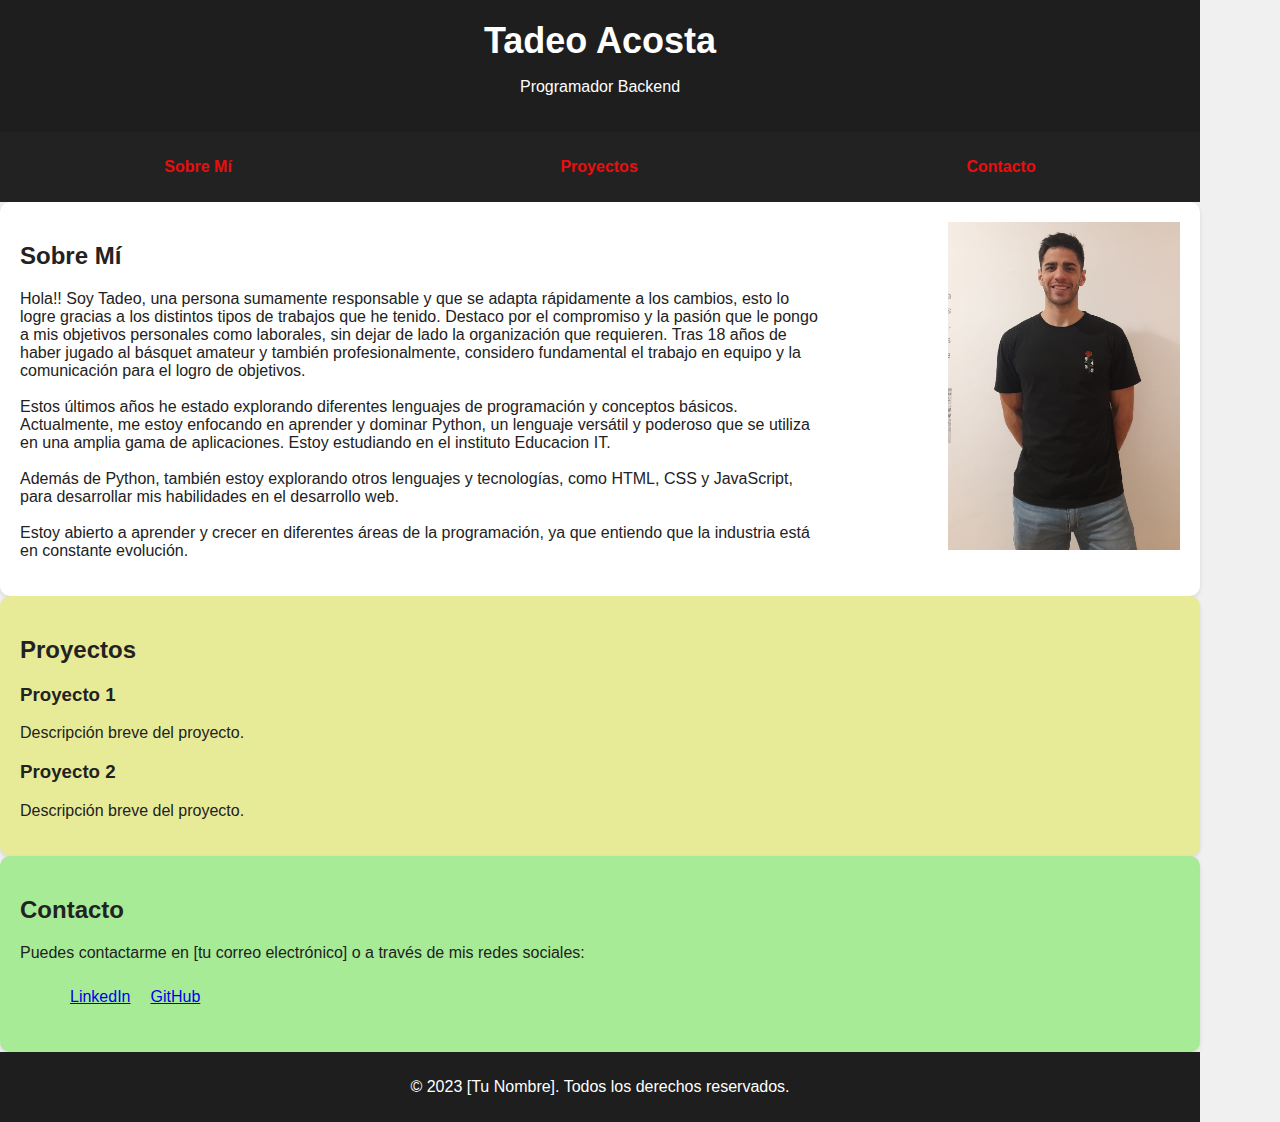
==== index.html @ 43eafb91 "importe lo que habia avanzado" ====
<!DOCTYPE html>
<html lang="es">
<head>
    <!-- Definición del tipo de documento y el idioma -->
    <meta charset="UTF-8">
    <meta name="viewport" content="width=device-width, initial-scale=1.0">
    <!-- Configuración del metadato para el viewport y la codificación de caracteres -->
    <title>Acosta Tadeo - Portafolio</title>
    <!-- Título de la pestaña del navegador -->
    <link rel="stylesheet" href="styles.css"> <!-- Enlaza tu archivo de estilos CSS aquí -->
    <!-- Enlace a tu archivo CSS para aplicar estilos personalizados -->
</head>
<body>
    <!-- Cuerpo de la página -->

    <!-- Encabezado -->
    <header>
        <h1>Tadeo Acosta</h1>
        <p>Programador Backend</p>
    </header>

    <!-- Navegación -->
    <nav>
        <ul class ="menu">
            <li><a href="#sobre-mi">Sobre Mí</a></li>
            <li><a href="#proyectos">Proyectos</a></li>
            <li><a href="#contacto">Contacto</a></li>
        </ul>
    </nav>

    <!-- Sección "Sobre Mí" -->
    <section class="basketball-theme" id="sobre-mi">
        <img class="img">
        <img src="imag/9f557d39-5a1e-4a74-9bcf-1f4a8fc2086e (1).JPG" alt=“MiPresentacion >
        </img>
        <h2>Sobre Mí</h2>
        <p>Hola!! Soy Tadeo, una persona sumamente responsable y que se adapta rápidamente a los cambios, esto lo logre gracias
            a los distintos tipos de trabajos que he tenido. Destaco por el compromiso y la pasión que le pongo a mis
            objetivos personales como laborales, sin dejar de lado la organización que requieren.
            Tras 18 años de haber jugado al básquet amateur y también profesionalmente, considero fundamental el
            trabajo en equipo y la comunicación para el logro de objetivos.<br><br>
            Estos últimos años he estado explorando diferentes lenguajes de programación y conceptos básicos. 
            Actualmente, me estoy enfocando en aprender 
            y dominar Python, un lenguaje versátil y poderoso que se utiliza en una amplia gama de aplicaciones. 
            Estoy estudiando en el instituto Educacion IT.<br><br>

            Además de Python, también estoy explorando otros lenguajes y tecnologías, como HTML, CSS y JavaScript,
             para desarrollar mis habilidades en el desarrollo web. <br><br> Estoy abierto a aprender y crecer en diferentes áreas de la programación, ya que entiendo que la industria está en constante evolución.</p>
    </section>

    <!-- Sección "Proyectos" -->
    <section class="proyectos" id="proyectos">
        <h2>Proyectos</h2>
        <div class="proyecto">
            <h3>Proyecto 1</h3>
            <p>Descripción breve del proyecto.</p>
        </div>
        <div class="proyecto">
            <h3>Proyecto 2</h3>
            <p>Descripción breve del proyecto.</p>
        </div>
        <!-- Agrega más proyectos aquí -->
    </section>

    <!-- Sección "Contacto" -->
    <section class="contacto" id="contacto">
        <h2>Contacto</h2>
        <p>Puedes contactarme en [tu correo electrónico] o a través de mis redes sociales:</p>
        <ul>
            <li><a href="[enlace a tu perfil de LinkedIn]">LinkedIn</a></li>
            <li><a href="[enlace a tu cuenta de GitHub]">GitHub</a></li>
            <!-- Agrega más enlaces a tus redes sociales si lo deseas -->
        </ul>
    </section>

    <!-- Pie de página -->
    <footer class="footer">
        <p>&copy; 2023 [Tu Nombre]. Todos los derechos reservados.</p>
    </footer>
</body>
</html>
---- styles.css ----
.menu {
    list-style: none; /* Quita los marcadores de lista */
    display: flex; /* Cambia el diseño a flexbox */
    justify-content: space-around;
    padding: 0; /* Quita el relleno predeterminado de la lista */
}

/* Estilo para los enlaces en la lista */
.menu a {
    text-decoration: none;
    color: #e90e0e; /* Cambia el color del texto a tu elección */
    font-weight: bold;
}
img { 
    width: 20%;
    height: 30%;
    float: right;
}
section {
    padding: 40px 0;
    
}
.proyectos {
    background-color: #e7eb97;
    color: #222;
    border-radius: 10px;
    padding: 20px;
    box-shadow: 0 2px 4px rgba(0, 0, 0, 0.1);
     
}
.contacto {
    background-color: #a7eb97;
    color: #222;
    border-radius: 10px;
    padding: 20px;
    box-shadow: 0 2px 4px rgba(0, 0, 0, 0.1);
}
.contacto ul { 
    display: flex;
}
.contacto li {
    
    list-style: none;
    margin: 10px;
   
}
body {
    font-family: Arial, sans-serif;
    background-color: #f0f0f0;
    margin: 0;
    padding: 0;
    max-width: 1200px; /* Ancho máximo del contenedor */
}
header {
    background-color: #1e1e1e;
    color: white;
    text-align: center;
    padding: 20px;
}
header h1 {
    font-size: 36px;
    margin: 0;
}
/* Navegación */
nav {
    background-color: #222;
    color: white;
    padding: 10px 0;
    text-align: center;
}
.basketball-theme p {
    max-width: 800px;
}
.basketball-theme {
    background-color: #fff;
    color: #222;
    border-radius: 10px;
    padding: 20px;
    box-shadow: 0 2px 4px rgba(0, 0, 0, 0.1);
    
}
/* Pie de página */
footer {
    background-color: #1e1e1e;
    color: white;
    text-align: center;
    padding: 10px 0;
}
/* Estilos adicionales */
a:hover {
    color: #FF5733; /* Color naranja para enlaces al pasar el mouse */
}
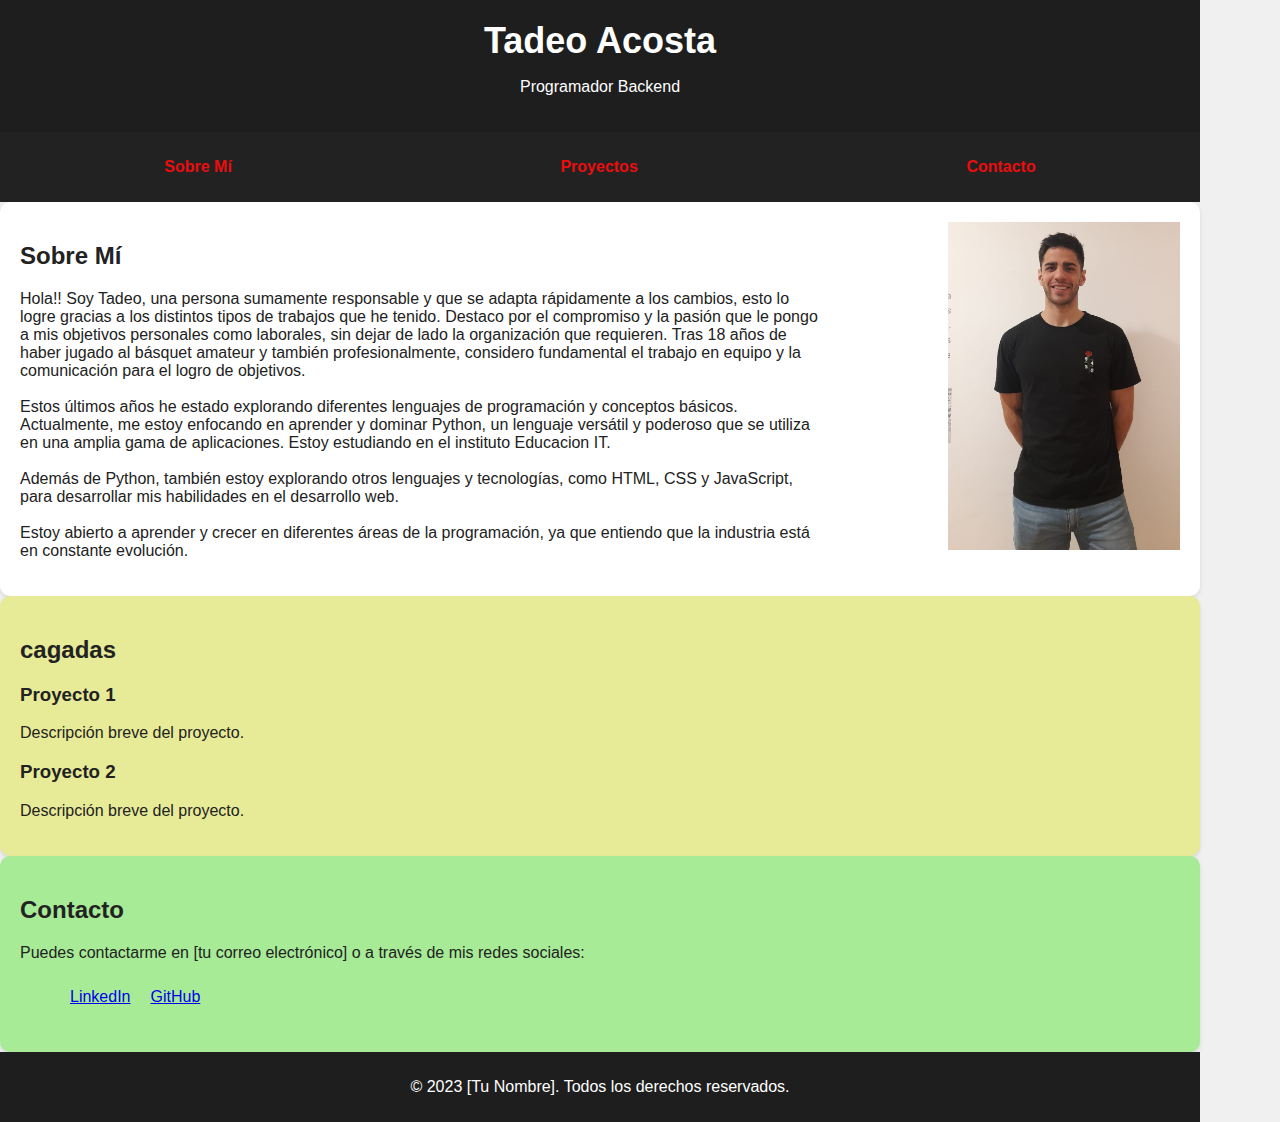
==== commit 365f9027: "era de prueba" ====
--- a/index.html
+++ b/index.html
@@ -50,7 +50,7 @@
 
     <!-- Sección "Proyectos" -->
     <section class="proyectos" id="proyectos">
-        <h2>Proyectos</h2>
+        <h2>cagadas</h2>
         <div class="proyecto">
             <h3>Proyecto 1</h3>
             <p>Descripción breve del proyecto.</p>
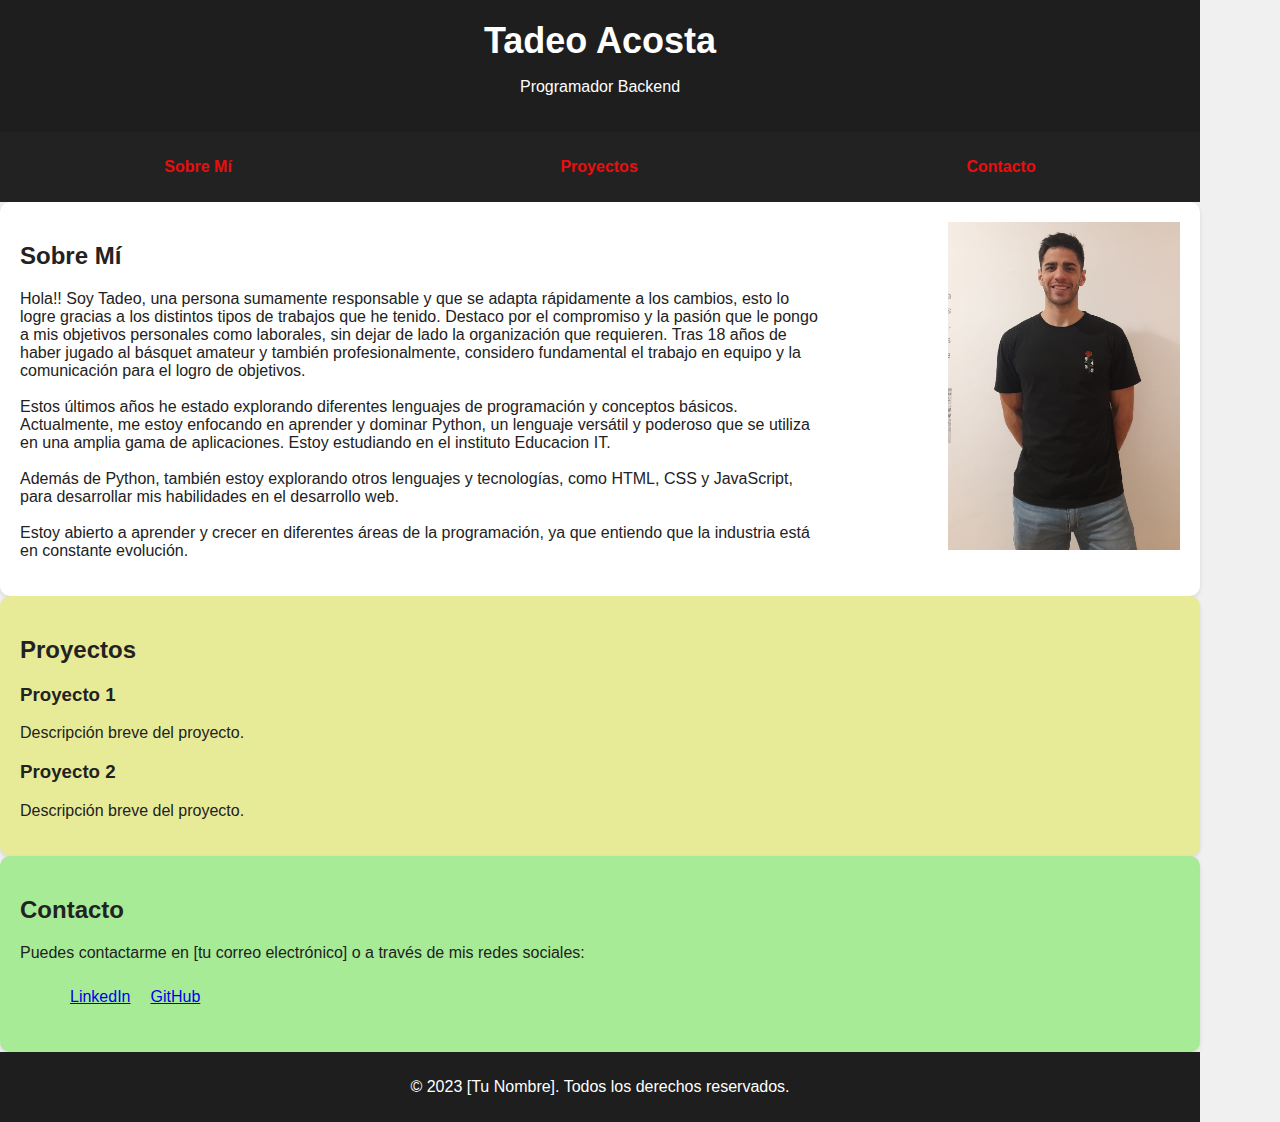
==== commit 300a6192: "vuelve" ====
--- a/index.html
+++ b/index.html
@@ -50,7 +50,7 @@
 
     <!-- Sección "Proyectos" -->
     <section class="proyectos" id="proyectos">
-        <h2>cagadas</h2>
+        <h2>Proyectos</h2>
         <div class="proyecto">
             <h3>Proyecto 1</h3>
             <p>Descripción breve del proyecto.</p>
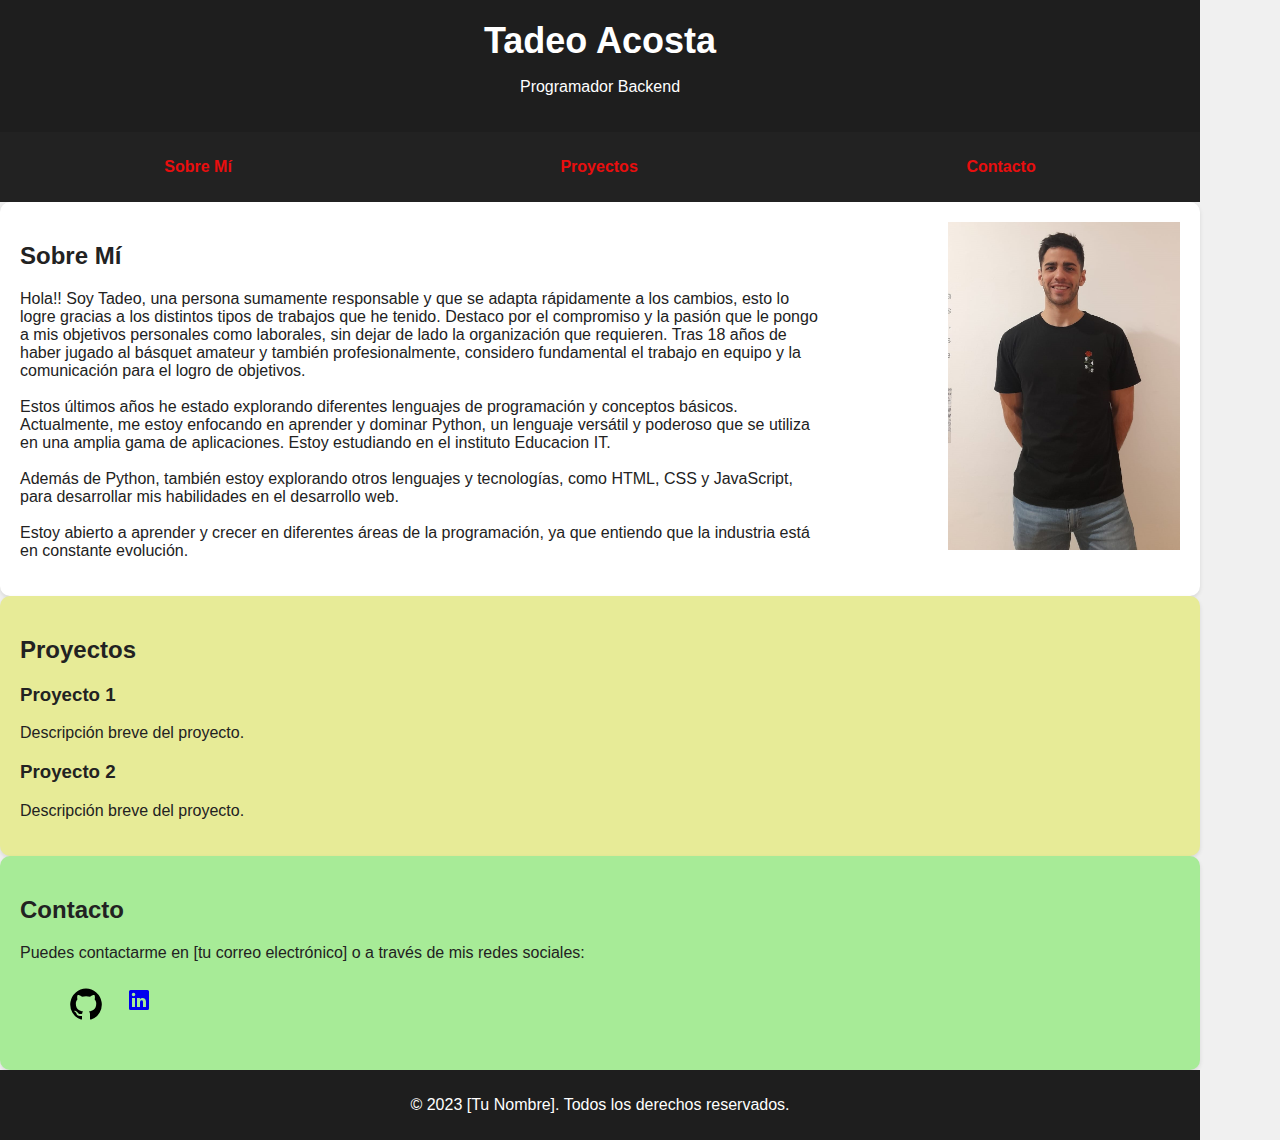
==== commit 4ab36035: "se agregaron los logotipos de las redes sociales, con la ayuda de chat gpt" ====
--- a/index.html
+++ b/index.html
@@ -65,16 +65,33 @@
     <!-- Sección "Contacto" -->
     <section class="contacto" id="contacto">
         <h2>Contacto</h2>
+        
         <p>Puedes contactarme en [tu correo electrónico] o a través de mis redes sociales:</p>
+        
+        
         <ul>
-            <li><a href="[enlace a tu perfil de LinkedIn]">LinkedIn</a></li>
-            <li><a href="[enlace a tu cuenta de GitHub]">GitHub</a></li>
+            <li>
+                <a href="https://github.com/tadeo14" target="_blank" rel="noopener noreferrer" class="github-link">
+                    <svg aria-hidden="true" height="16" viewBox="0 0 16 16" version="1.1" width="16" data-view-component="true" class="octicon octicon-mark-github">
+                    <path fill-rule="evenodd" d="M8 .25a8.007 8.007 0 00-2.53 15.56c.4.07.55-.17.55-.38 0-.19-.01-.82-.01-1.49-2.01 .37-2.53-.49-2.69-.94-.09-.23-.48-.94-.82-1.13-.28-.15-.68-.52-.01-.53.63-.01 1.08.58 1.23.82.72 1.21 1.87.87 2.33.66.07-.52.28-.87.51-1.07-1.78-.2-3.64-.89-3.64-3.95 0-.87.31-1.59.82-2.15-.08-.2-.36-1.02.08-2.12 0 0 .67-.21 2.2.82.64-.18 1.32-.27 2-.27.68 0 1.36.09 2.00.27 1.53-1.04 2.20-.82 2.20-.82.44 1.10.16 1.92.08 2.12.51.56.82 1.27.82 2.15 0 3.07-1.87 3.75-3.65 3.95.29.25.54.73.54 1.48 0 1.07-.01 1.93-.01 2.20 0 .21.15.46.55.38A8.007 8.007 0 008 .25" fill="#000000"></path>
+                    </svg>
+                </a>
+            </li>
+            <li>
+                <a href="https://www.linkedin.com/in/tadeo-acosta-2805421a0/" target="_blank">
+                  <svg xmlns="http://www.w3.org/2000/svg" viewBox="0 0 24 24" data-supported-dps="24x24" fill="currentColor" class="mercado-match" width="24" height="24" focusable="false">
+                  <path d="M20.5 2h-17A1.5 1.5 0 002 3.5v17A1.5 1.5 0 003.5 22h17a1.5 1.5 0 001.5-1.5v-17A1.5 1.5 0 0020.5 2zM8 19H5v-9h3zM6.5 8.25A1.75 1.75 0 118.3 6.5a1.78 1.78 0 01-1.8 1.75zM19 19h-3v-4.74c0-1.42-.6-1.93-1.38-1.93A1.74 1.74 0 0013 14.19a.66.66 0 000 .14V19h-3v-9h2.9v1.3a3.11 3.11 0 012.7-1.4c1.55 0 3.36.86 3.36 3.66z"></path>
+                  </svg>
+                </a>
+            </li>
+            
             <!-- Agrega más enlaces a tus redes sociales si lo deseas -->
         </ul>
     </section>
 
     <!-- Pie de página -->
     <footer class="footer">
+        
         <p>&copy; 2023 [Tu Nombre]. Todos los derechos reservados.</p>
     </footer>
 </body>
--- a/styles.css
+++ b/styles.css
@@ -28,6 +28,12 @@
     box-shadow: 0 2px 4px rgba(0, 0, 0, 0.1);
      
 }
+.github-link svg {
+    margin-right: 5px;
+    height: 32px;
+    width:32px ;
+}
+
 .contacto {
     background-color: #a7eb97;
     color: #222;
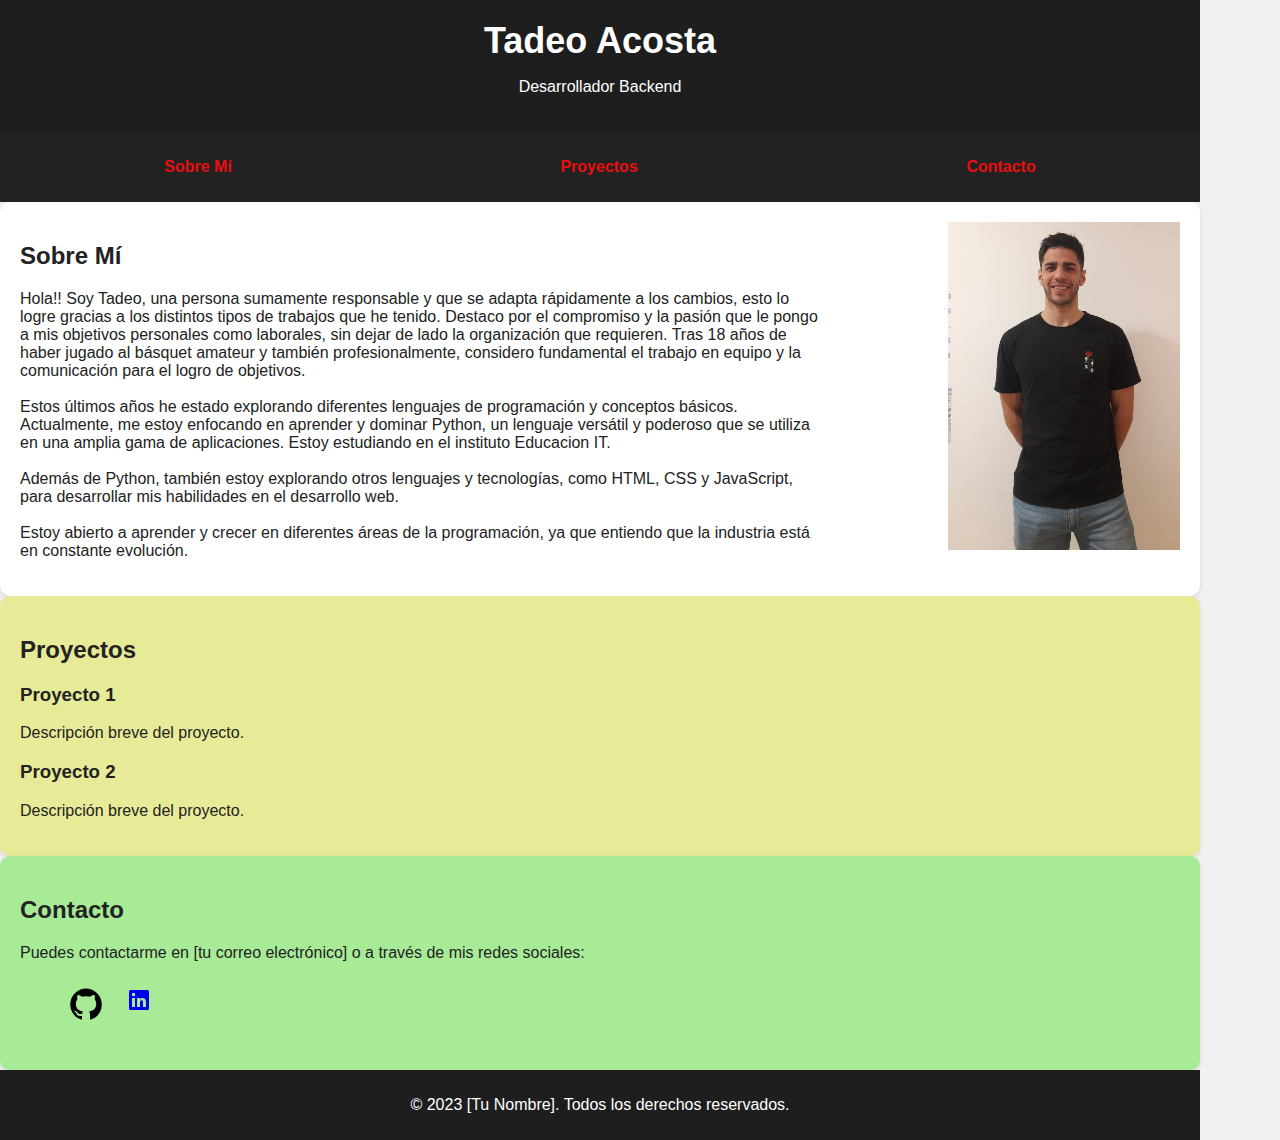
==== commit 1ad88eb3: "se modifico el subtitulo" ====
--- a/index.html
+++ b/index.html
@@ -16,7 +16,7 @@
     <!-- Encabezado -->
     <header>
         <h1>Tadeo Acosta</h1>
-        <p>Programador Backend</p>
+        <p>Desarrollador Backend</p>
     </header>
 
     <!-- Navegación -->
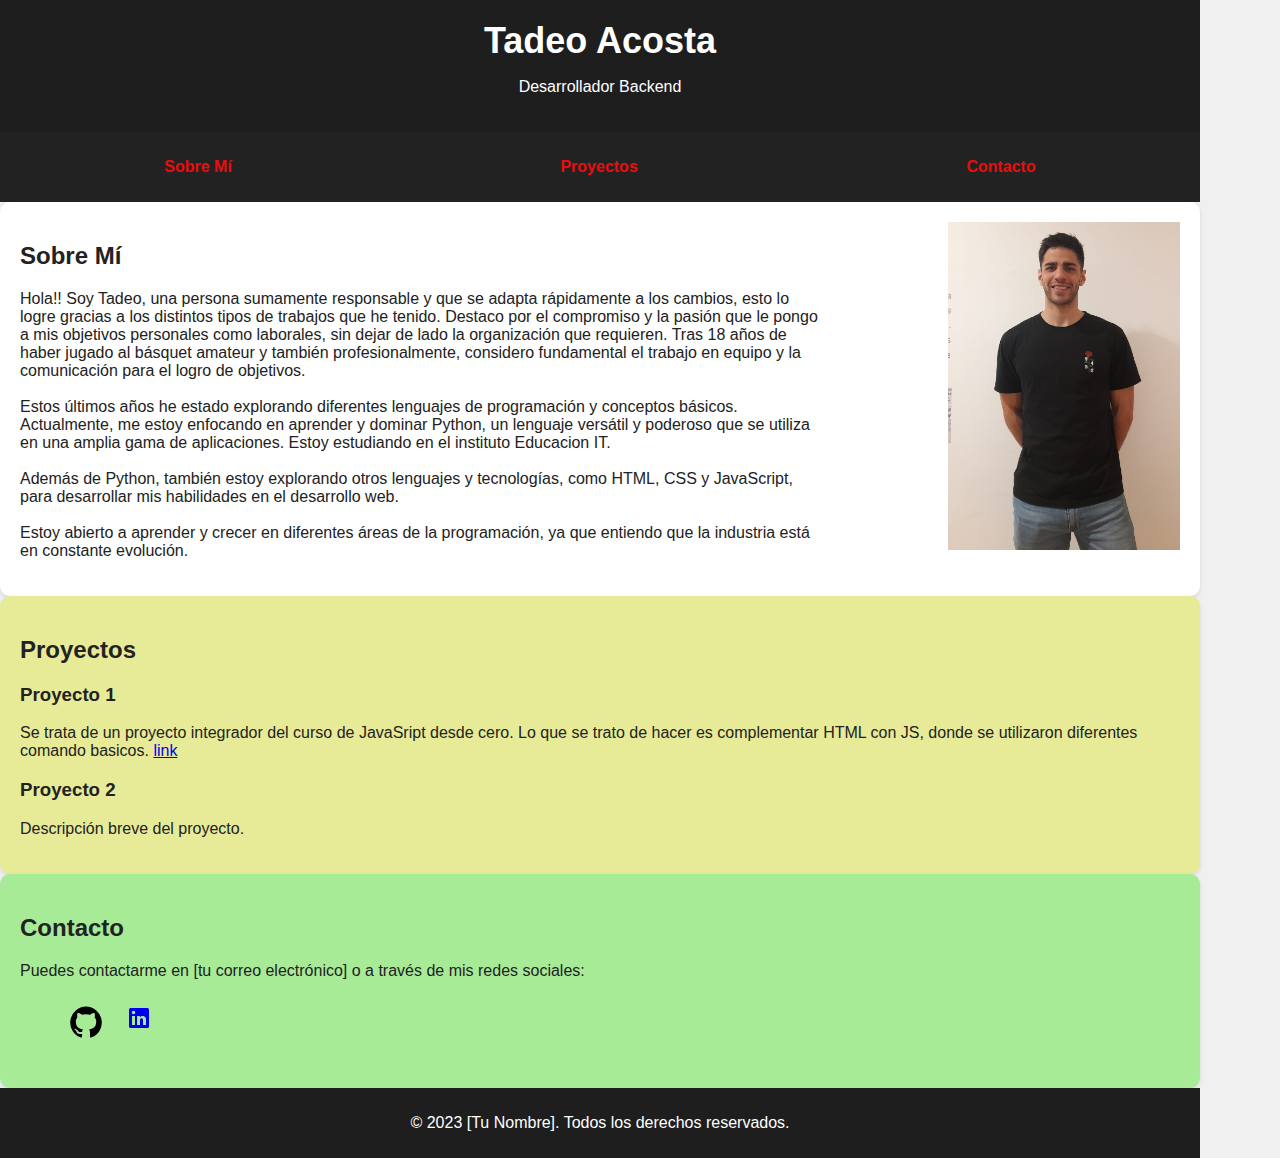
==== commit bb925ec3: "se agrego el link al primer proyecto, sobre el integrador con js" ====
--- a/index.html
+++ b/index.html
@@ -53,7 +53,10 @@
         <h2>Proyectos</h2>
         <div class="proyecto">
             <h3>Proyecto 1</h3>
-            <p>Descripción breve del proyecto.</p>
+            <p>Se trata de un proyecto integrador del curso de JavaSript desde cero. Lo que se trato de hacer es
+                complementar HTML con JS, donde se utilizaron diferentes comando basicos.
+                <a href="http://tadeoacosta.me/IntegradorJSeducacioIT/"> link</a>
+            </p>
         </div>
         <div class="proyecto">
             <h3>Proyecto 2</h3>
